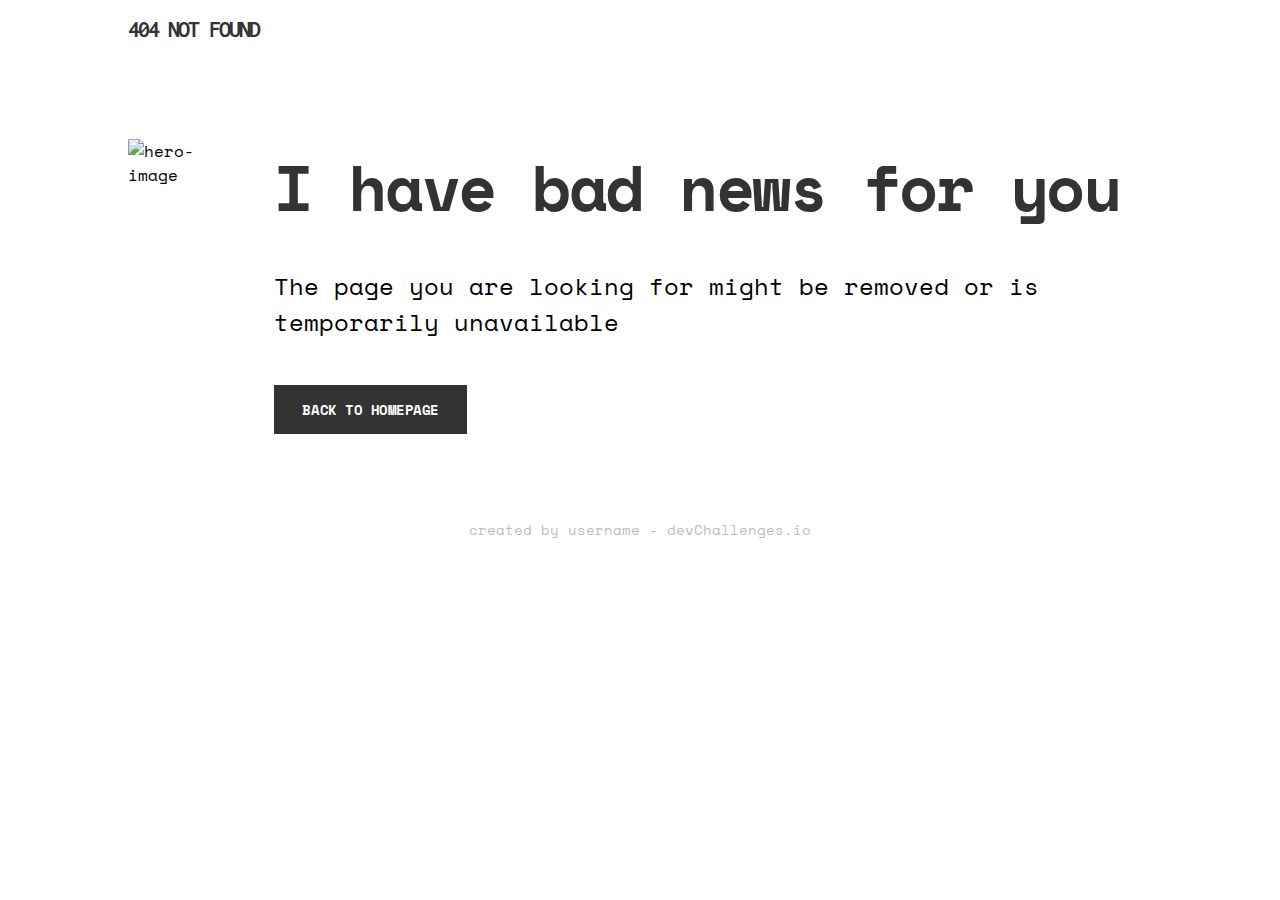
==== 404-not-found-master/index.html @ bda50d6c "first commit" ====
<!DOCTYPE html>
<html lang="en">
  <head>
    <meta charset="utf-8" />
    <meta name="viewport" content="width=device-width, initial-scale=1,maximum-scale=5"/>
    <link rel="icon"  type="image/x-icon" href="devchallenges.png" />
    <link rel="preconnect" href="https://fonts.googleapis.com">
    <link rel="preconnect" href="https://fonts.gstatic.com" crossorigin>
    <link href="https://fonts.googleapis.com/css2?family=Inconsolata:wght@700&family=Space+Mono:wght@400;700&display=swap" rel="stylesheet">
    <title>404-File Not Found</title>
    <link rel="stylesheet" href="style.css">
    
  </head>
  <body>
    <header class="container header">
      <a href="#" class="logo">404 NOT FOUND</a>
    </header>
    <main>
      <section class="row container">
        <div class="col1">
          <img src="/Scarecrow.png" alt="hero-image" class="hero-image">
        </div>
        <div class="col2">
          <h2 class="hero-title">I have bad news for you</h2>
          <p class="hero-para">The page you are looking for might be removed or is temporarily unavailable</p>
          <a href="#" class="back2home">Back to homepage</a>
        </div>
      </section>
    </main>
    <footer class="container footer">
      <a href="" class="footer-link">created by username - devChallenges.io</a>
    </footer>
  </body>
</html>
---- 404-not-found-master/style.css ----
*{
    margin:0;
    padding: 0;
    box-sizing: border-box;
    text-decoration: none;
}
body{
    font-family: 'Space Mono', monospace;
    min-height: 100vh;
}
.container{
    width:80%;
    margin:0 auto;
    max-width: 1152px;
}
.header{
    padding:1em 0;
}
.logo{
    font-family: 'Inconsolata', monospace;
    font-size: 24px;
    font-weight: 700;
    letter-spacing: -0.08em;
}
.logo,.hero-title{
    color:#333333;
}

.row{
    display: flex;
    flex-direction: column;
    justify-content: center;
    align-items: center;
    gap:2em;
    padding:3em 0;
}
.hero-image{
    max-width: 100%;
}
.hero-title{
    font-weight: 700;
    font-size: 48px;
    letter-spacing: -0.035em;
}    
.hero-para{
    font-weight: 400;
    font-size: 18px;
    margin:1.4em 0 2.4em;
}
.back2home{
    background-color:#333333;
    color:#ffffff;
    font-size: 14px;
    font-weight: 700;
    letter-spacing: -0.035em;
    text-transform: uppercase;
    padding:1em 2em;
}
.footer{
    text-align: center;
    padding:1em 0;
}
.footer-link{
    font-weight: 500;
    font-size: 14px;
    color: #BDBDBD;
}
@media screen and (min-width:768px) {
    .row{
        align-items: flex-start;
        flex-direction: row;
        gap:3.5em;
        padding:5em 0;
    } 
}
@media  screen and (min-width:1100px) {
    .hero-title{
        font-size: 64px;
    }
    .hero-para{
        font-size: 24px;
    }
    
}
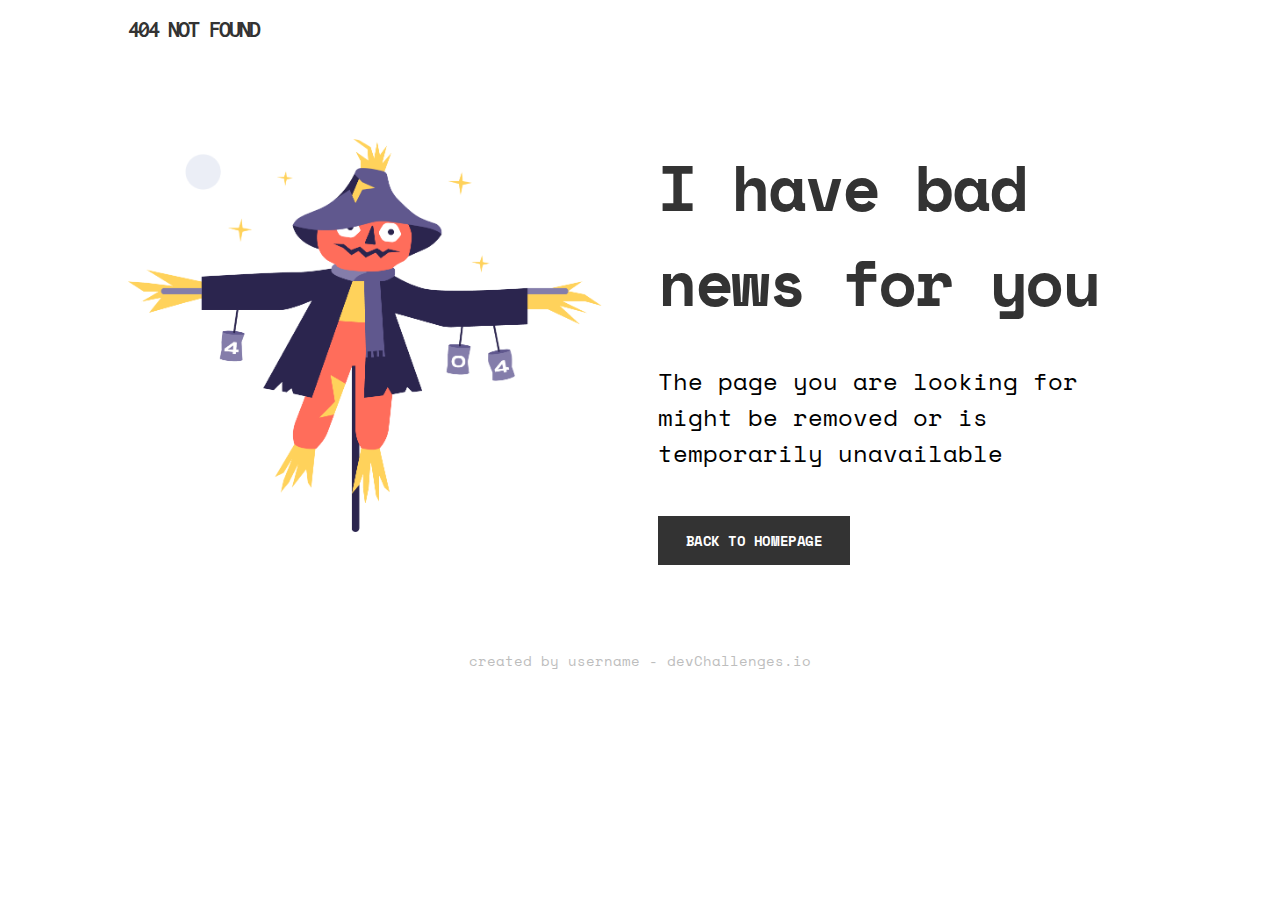
==== commit 8f3ecf7c: "Update index.html" ====
--- a/404-not-found-master/index.html
+++ b/404-not-found-master/index.html
@@ -18,7 +18,7 @@
     <main>
       <section class="row container">
         <div class="col1">
-          <img src="/Scarecrow.png" alt="hero-image" class="hero-image">
+          <img src="./Scarecrow.png" alt="hero-image" class="hero-image">
         </div>
         <div class="col2">
           <h2 class="hero-title">I have bad news for you</h2>
